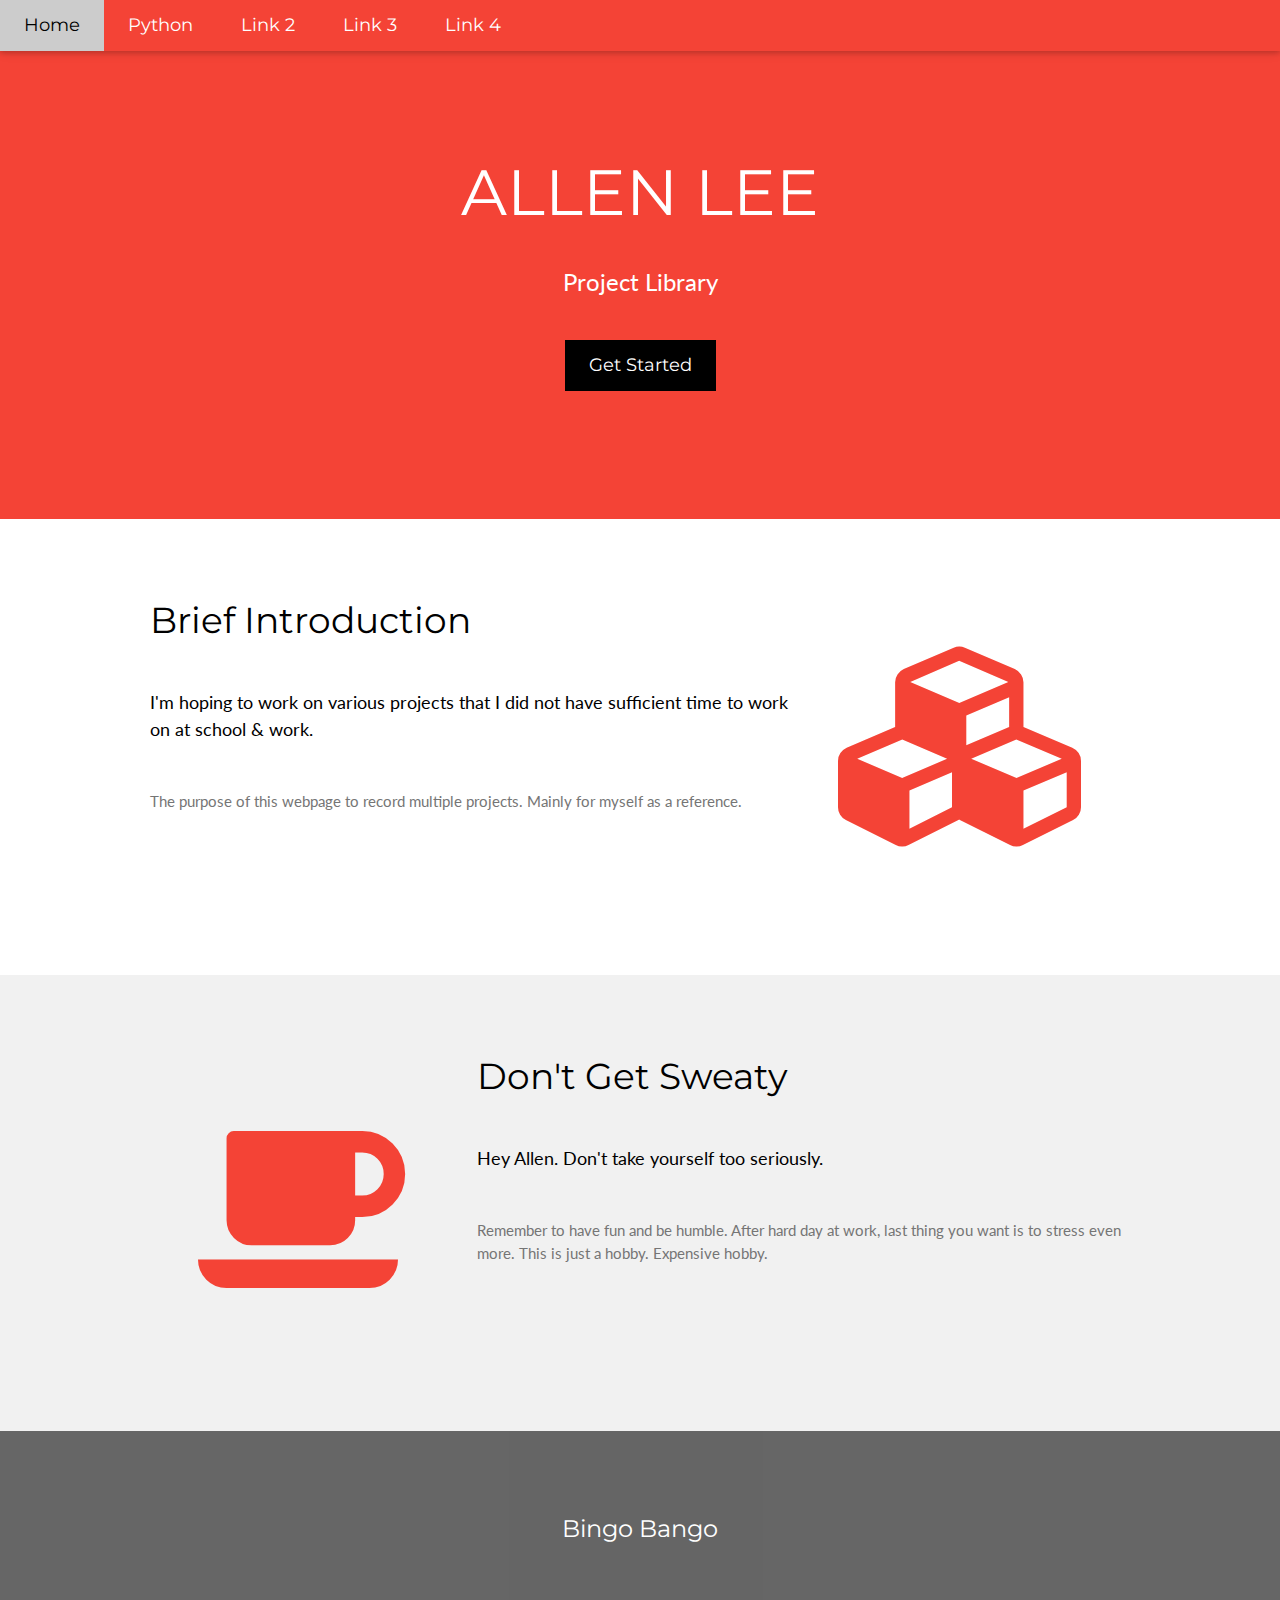
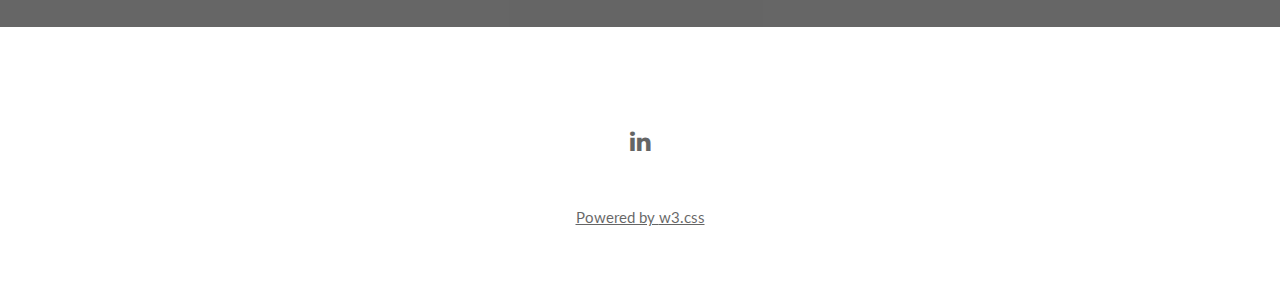
==== index.html @ 7ae94a63 "Update index.html" ====
<!DOCTYPE html>
<html lang="en">
<title>W3.CSS Template</title>
<meta charset="UTF-8">
<meta name="viewport" content="width=device-width, initial-scale=1">
<link rel="stylesheet" href="https://www.w3schools.com/w3css/4/w3.css">
<link rel="stylesheet" href="https://fonts.googleapis.com/css?family=Lato">
<link rel="stylesheet" href="https://fonts.googleapis.com/css?family=Montserrat">
<link rel="stylesheet" href="https://cdnjs.cloudflare.com/ajax/libs/font-awesome/4.7.0/css/font-awesome.min.css">
<style>
body,h1,h2,h3,h4,h5,h6 {font-family: "Lato", sans-serif}
.w3-bar,h1,button {font-family: "Montserrat", sans-serif}
.fa-cubes,.fa-coffee {font-size:200px}
</style>
<body>

<!-- Navbar -->
<div class="w3-top">
  <div class="w3-bar w3-red w3-card w3-left-align w3-large">
    <a class="w3-bar-item w3-button w3-hide-medium w3-hide-large w3-right w3-padding-large w3-hover-white w3-large w3-red" href="javascript:void(0);" onclick="myFunction()" title="Toggle Navigation Menu"><i class="fa fa-bars"></i></a>
    <a href="https://meanbork.github.io" class="w3-bar-item w3-button w3-padding-large w3-white">Home</a>
    <a href="https://meanbork.github.io/weather.html" class="w3-bar-item w3-button w3-hide-small w3-padding-large w3-hover-white">Python</a>
    <a href="#" class="w3-bar-item w3-button w3-hide-small w3-padding-large w3-hover-white">Link 2</a>
    <a href="#" class="w3-bar-item w3-button w3-hide-small w3-padding-large w3-hover-white">Link 3</a>
    <a href="#" class="w3-bar-item w3-button w3-hide-small w3-padding-large w3-hover-white">Link 4</a>
  </div>

  <!-- Navbar on small screens -->
  <div id="navDemo" class="w3-bar-block w3-white w3-hide w3-hide-large w3-hide-medium w3-large">
    <a href="https://meanbork.github.io/weather.html" class="w3-bar-item w3-button w3-hide-small w3-padding-large w3-hover-white">Python</a>
    <a href="#" class="w3-bar-item w3-button w3-padding-large">Link 2</a>
    <a href="#" class="w3-bar-item w3-button w3-padding-large">Link 3</a>
    <a href="#" class="w3-bar-item w3-button w3-padding-large">Link 4</a>
  </div>
</div>

<!-- Header -->
<header class="w3-container w3-red w3-center" style="padding:128px 16px">
  <h1 class="w3-margin w3-jumbo">ALLEN LEE</h1>
  <p class="w3-xlarge">Project Library</p>
  <button class="w3-button w3-black w3-padding-large w3-large w3-margin-top">Get Started</button>
</header>

<!-- First Grid -->
<div class="w3-row-padding w3-padding-64 w3-container">
  <div class="w3-content">
    <div class="w3-twothird">
      <h1>Brief Introduction</h1>
      <h5 class="w3-padding-32">I'm hoping to work on various projects that I did not have sufficient time to work on at school & work.</h5>

      <p class="w3-text-grey">The purpose of this webpage to record multiple projects. Mainly for myself as a reference.</p>
    </div>

    <div class="w3-third w3-center">
      <i class="fa fa-cubes w3-padding-64 w3-text-red"></i>
    </div>
  </div>
</div>

<!-- Second Grid -->
<div class="w3-row-padding w3-light-grey w3-padding-64 w3-container">
  <div class="w3-content">
    <div class="w3-third w3-center">
      <i class="fa fa-coffee w3-padding-64 w3-text-red w3-margin-right"></i>
    </div>

    <div class="w3-twothird">
      <h1>Don't Get Sweaty</h1>
      <h5 class="w3-padding-32">Hey Allen. Don't take yourself too seriously.</h5>

      <p class="w3-text-grey">Remember to have fun and be humble. After hard day at work, last thing you want is to stress even more. This is just a hobby. Expensive hobby.</p>
    </div>
  </div>
</div>

<div class="w3-container w3-black w3-center w3-opacity w3-padding-64">
    <h1 class="w3-margin w3-xlarge">Bingo Bango</h1>
</div>

<!-- Footer -->
<footer class="w3-container w3-padding-64 w3-center w3-opacity">  
  <div class="w3-xlarge w3-padding-32">
  <a href="https://www.linkedin.com/in/allen-lee-34a798172/" target="_blank">
    <i class="fa fa-linkedin w3-hover-opacity"></i>
 </div>
 <p>Powered by <a href="https://www.w3schools.com/w3css/default.asp" target="_blank">w3.css</a></p>
</footer>

<script>
// Used to toggle the menu on small screens when clicking on the menu button
function myFunction() {
  var x = document.getElementById("navDemo");
  if (x.className.indexOf("w3-show") == -1) {
    x.className += " w3-show";
  } else { 
    x.className = x.className.replace(" w3-show", "");
  }
}
</script>

</body>
</html>
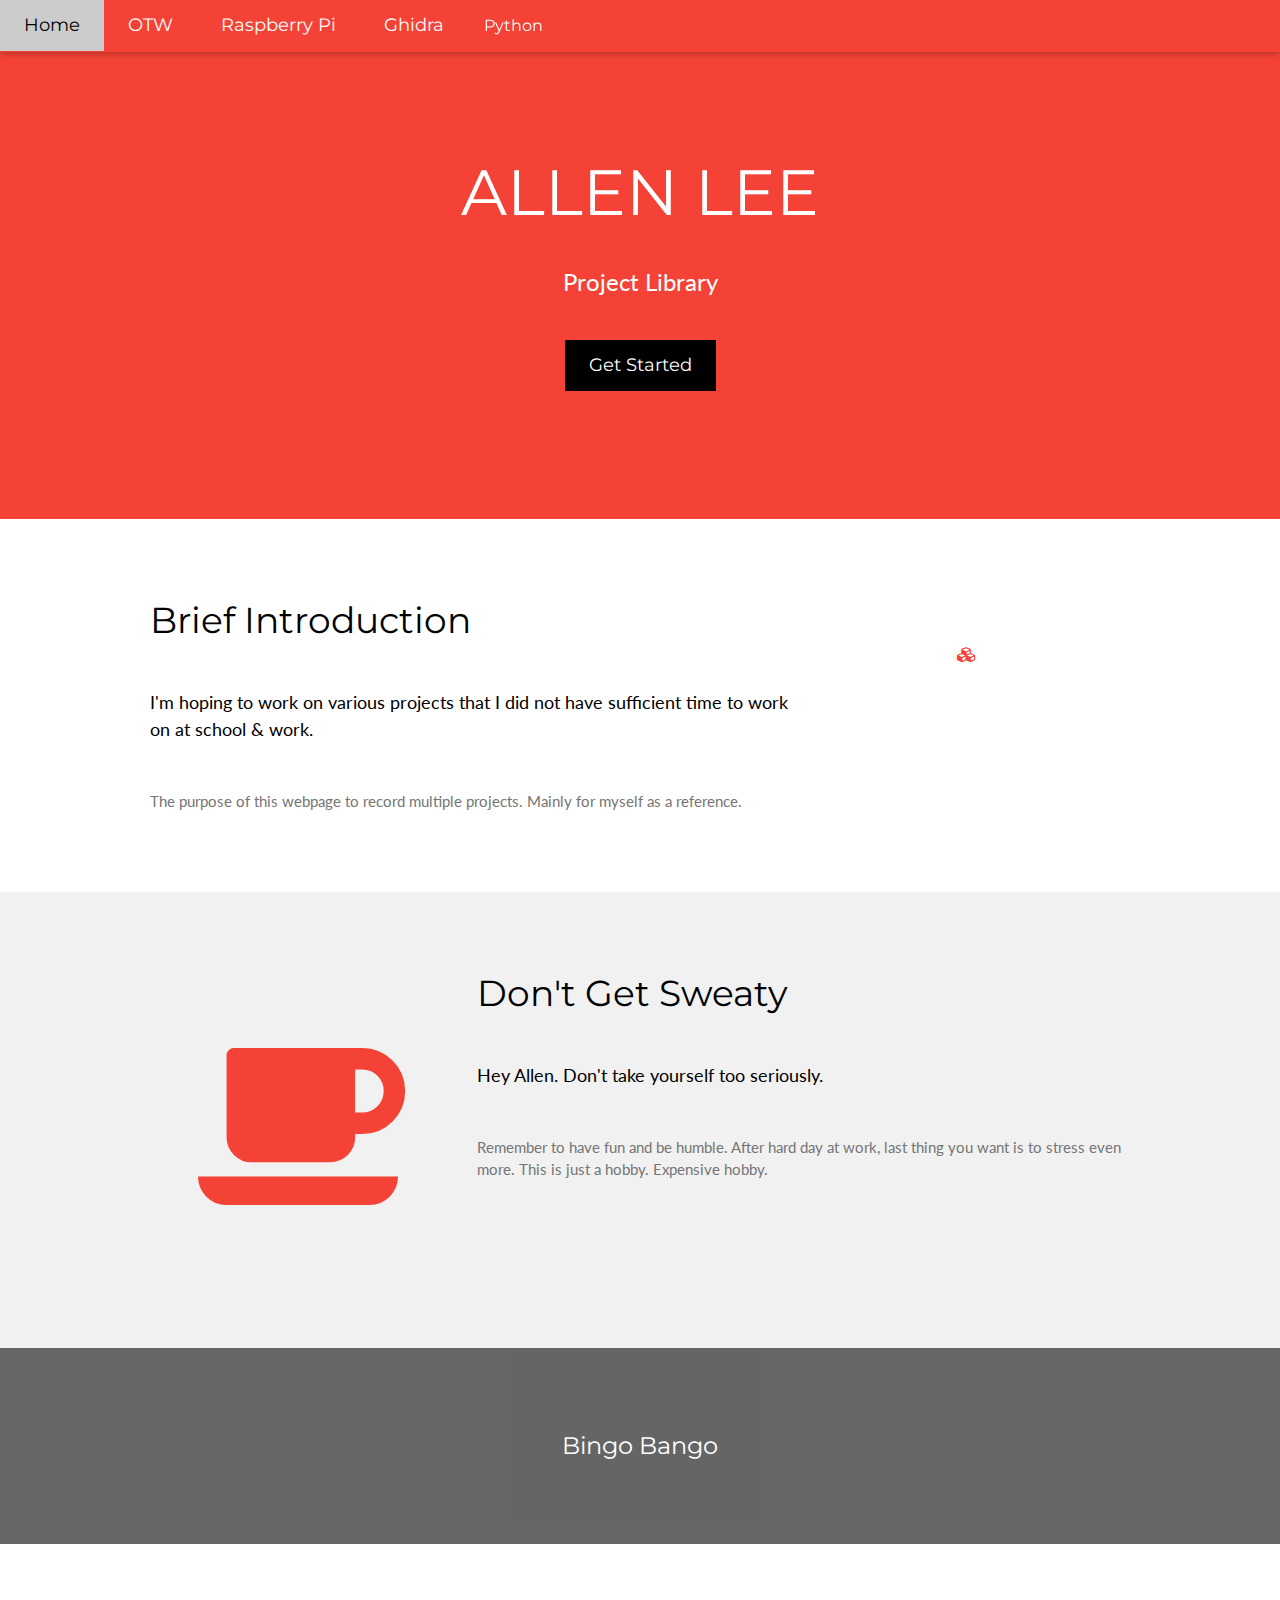
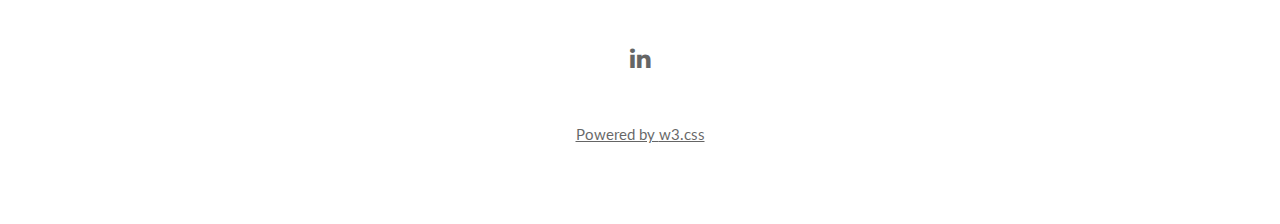
==== commit 968dcf38: "Update index.html" ====
--- a/index.html
+++ b/index.html
@@ -10,21 +10,37 @@
 <style>
 body,h1,h2,h3,h4,h5,h6 {font-family: "Lato", sans-serif}
 .w3-bar,h1,button {font-family: "Montserrat", sans-serif}
-.fa-cubes,.fa-coffee {font-size:200px}
+.fa-anchor,.fa-coffee {font-size:200px}
+.navbar {overflow: hidden;background-color: #333;font-family: Arial, Helvetica, sans-serif;}
+.navbar a {float: left;font-size: 16px;color: white;text-align: center;padding: 14px 16px;text-decoration: none;}
+.dropdown {float: left;overflow: hidden;}
+.dropdown .dropbtn {cursor: pointer;font-size: 16px;border: none;outline: none;color: white;padding: 14px 16px;background-color: inherit;font-family: inherit;margin: 0;}
+.navbar a:hover, .dropdown:hover .dropbtn, .dropbtn:focus {background-color: red;}
+.dropdown-content {display: none;position: absolute;background-color: #f9f9f9;min-width: 160px;box-shadow: 0px 8px 16px 0px rgba(0,0,0,0.2);z-index: 1;}
+.dropdown-content a {float: none;color: black;padding: 12px 16px;text-decoration: none;display: block;text-align: left;}
+.show {display: block;}
 </style>
 <body>
 
 <!-- Navbar -->
 <div class="w3-top">
   <div class="w3-bar w3-red w3-card w3-left-align w3-large">
-    <a class="w3-bar-item w3-button w3-hide-medium w3-hide-large w3-right w3-padding-large w3-hover-white w3-large w3-red" href="javascript:void(0);" onclick="myFunction()" title="Toggle Navigation Menu"><i class="fa fa-bars"></i></a>
+    <a class="w3-bar-item w3-button w3-hide-medium w3-hide-large w3-right w3-padding-large w3-hover-white w3-large w3-red" href="javascript:void(0);" onclick="convFunction()" title="Toggle Navigation Menu"><i class="fa fa-bars">     </i></a>
     <a href="https://meanbork.github.io" class="w3-bar-item w3-button w3-padding-large w3-white">Home</a>
-    <a href="https://meanbork.github.io/weather.html" class="w3-bar-item w3-button w3-hide-small w3-padding-large w3-hover-white">Python</a>
-    <a href="#" class="w3-bar-item w3-button w3-hide-small w3-padding-large w3-hover-white">Link 2</a>
-    <a href="#" class="w3-bar-item w3-button w3-hide-small w3-padding-large w3-hover-white">Link 3</a>
-    <a href="#" class="w3-bar-item w3-button w3-hide-small w3-padding-large w3-hover-white">Link 4</a>
+    <a href="#" class="w3-bar-item w3-button w3-hide-small w3-padding-large w3-hover-white">OTW</a>
+    <a href="#" class="w3-bar-item w3-button w3-hide-small w3-padding-large w3-hover-white">Raspberry Pi</a>
+    <a href="#" class="w3-bar-item w3-button w3-hide-small w3-padding-large w3-hover-white">Ghidra</a>
+      <div class="dropdown">
+      <button class="dropbtn" onclick="dropFunction()">Python
+      </button>
+        <div class="dropdown-content" id="myDropdown">
+          <a href="https://meanbork.github.io/weather.html" class="w3-button w3-hide-small w3-padding-large w3-hover-white">Weather Script</a>
+          <a href="#" class="w3-button w3-hide-small w3-padding-large w3-hover-white">Selenium</a>
+          <a href="#" class="w3-button w3-hide-small w3-padding-large w3-hover-white">Key Logger</a>
+        </div>
+      </div>
   </div>
-
+</div>
   <!-- Navbar on small screens -->
   <div id="navDemo" class="w3-bar-block w3-white w3-hide w3-hide-large w3-hide-medium w3-large">
     <a href="https://meanbork.github.io/weather.html" class="w3-bar-item w3-button w3-hide-small w3-padding-large w3-hover-white">Python</a>
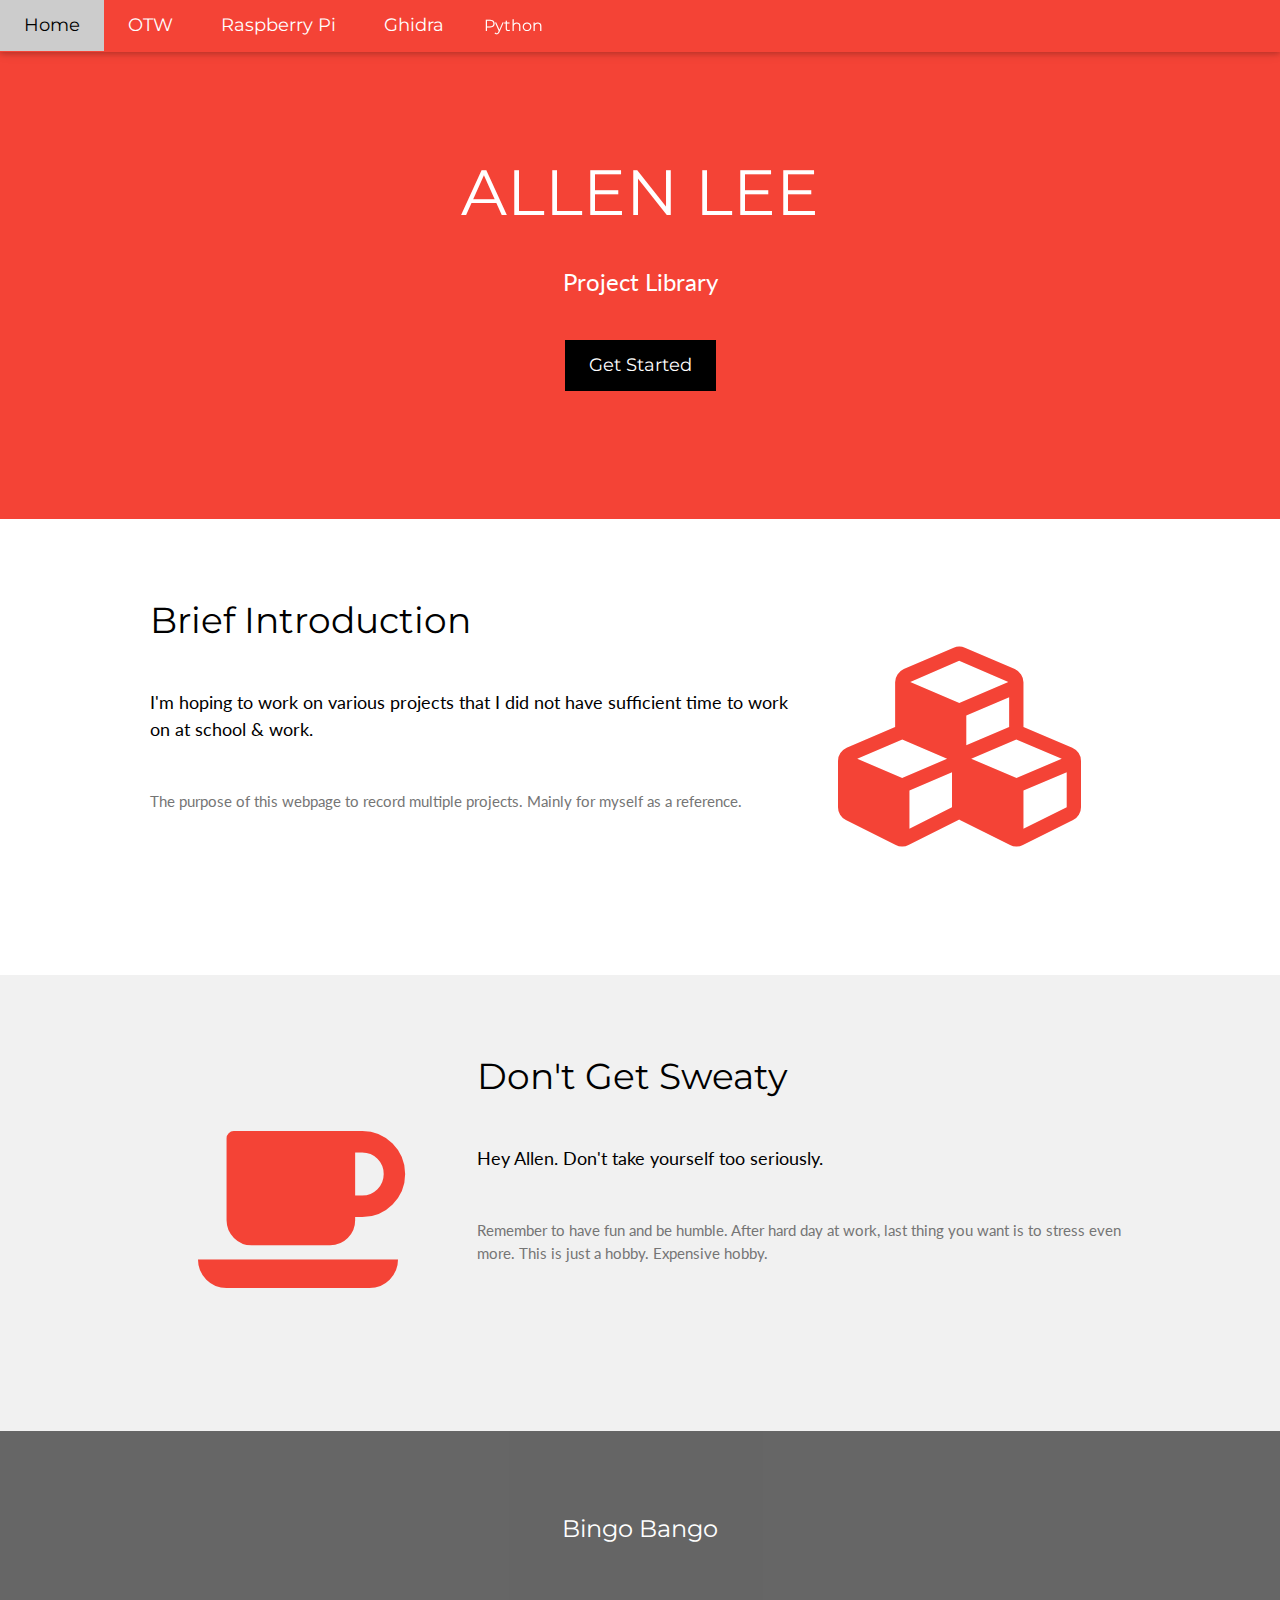
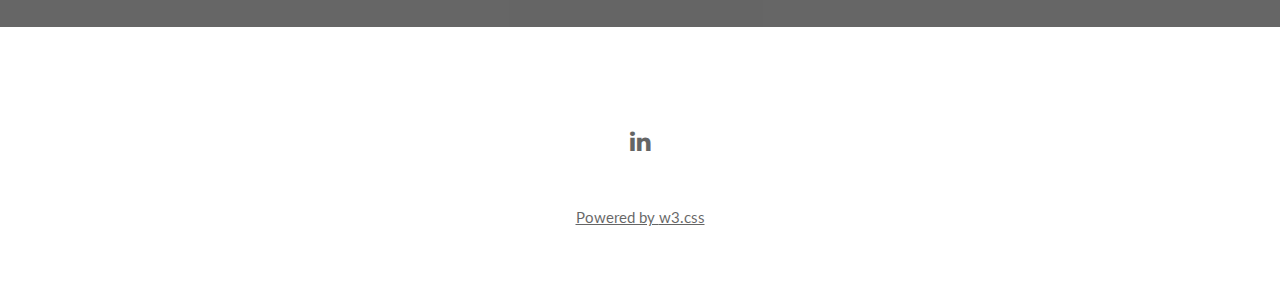
==== commit 24b79a99: "Update index.html" ====
--- a/index.html
+++ b/index.html
@@ -10,7 +10,7 @@
 <style>
 body,h1,h2,h3,h4,h5,h6 {font-family: "Lato", sans-serif}
 .w3-bar,h1,button {font-family: "Montserrat", sans-serif}
-.fa-anchor,.fa-coffee {font-size:200px}
+.fa-cubes,.fa-coffee {font-size:200px}
 .navbar {overflow: hidden;background-color: #333;font-family: Arial, Helvetica, sans-serif;}
 .navbar a {float: left;font-size: 16px;color: white;text-align: center;padding: 14px 16px;text-decoration: none;}
 .dropdown {float: left;overflow: hidden;}
@@ -103,8 +103,8 @@
 </footer>
 
 <script>
-// Used to toggle the menu on small screens when clicking on the menu button
-function myFunction() {
+//small screen convertion
+function convFunction() {
   var x = document.getElementById("navDemo");
   if (x.className.indexOf("w3-show") == -1) {
     x.className += " w3-show";
@@ -112,6 +112,19 @@
     x.className = x.className.replace(" w3-show", "");
   }
 }
+//dropbar show & hide
+function dropFunction() {
+  document.getElementById("myDropdown").classList.toggle("show");
+}
+//if clicked outside of dropdown, exit
+window.onclick = function(e) {
+  if (!e.target.matches('.dropbtn')) {
+  var myDropdown = document.getElementById("myDropdown");
+    if (myDropdown.classList.contains('show')) {
+      myDropdown.classList.remove('show');
+    }
+  }
+}
 </script>
 
 </body>
